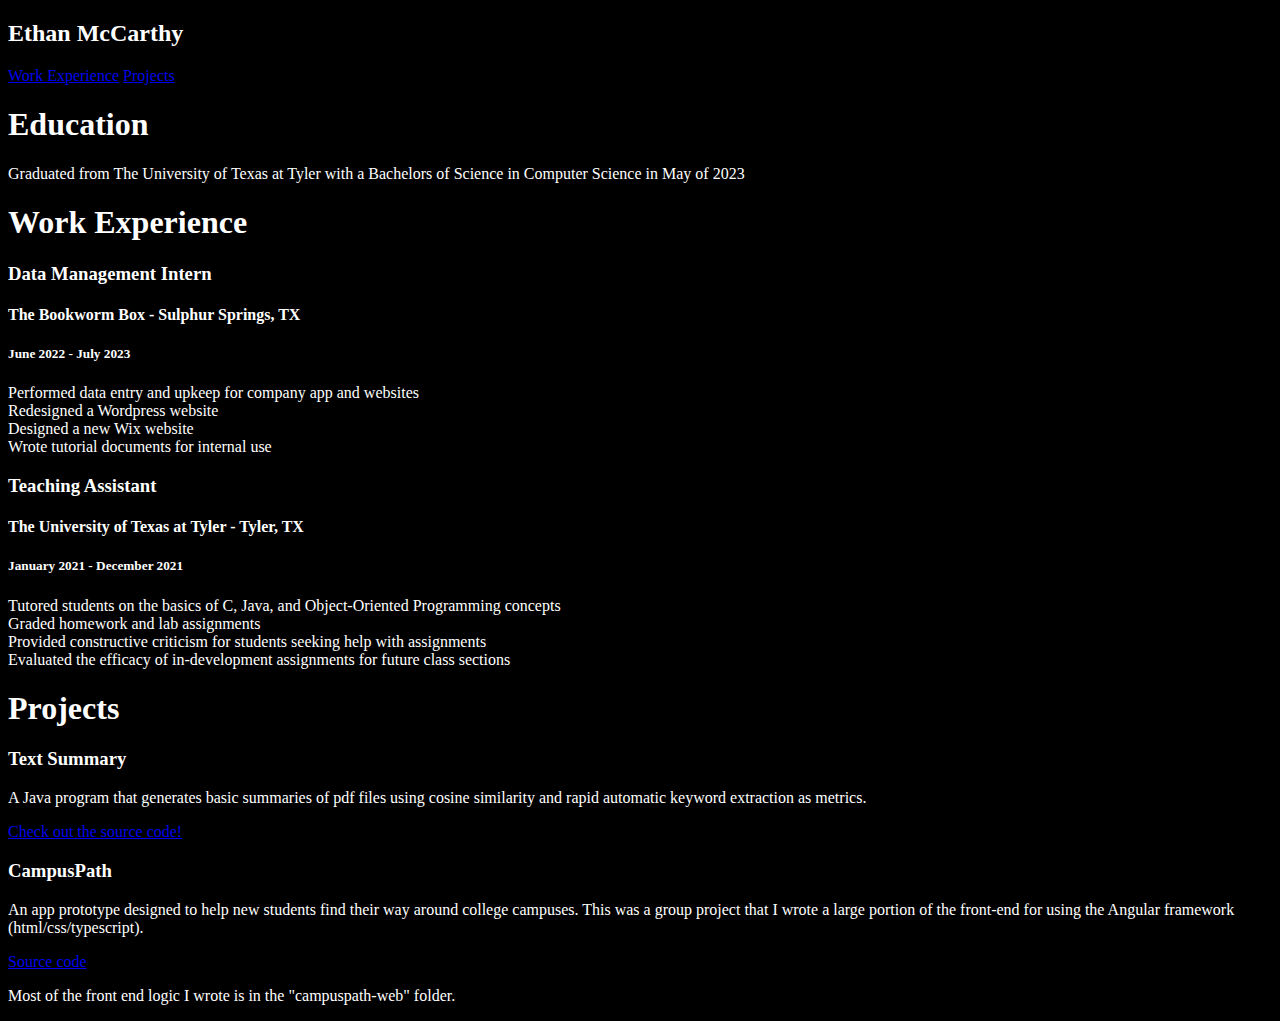
==== index.html @ 286973da "Basic content and styling" ====
<!DOCTYPE html>
<html>
    <link rel="stylesheet" href="styles.css">
    <header>
        <h2>Ethan McCarthy</h2>
        <nav>
            <a href="#workExperience">Work Experience</a>
            <a href="#projects">Projects</a>
        </nav>
    </header>
    <body>
        <div>
            <h1 id="education">Education</h1>
            <p>
                Graduated from The University of Texas at Tyler with a 
                Bachelors of Science in Computer Science in May of 2023
            </p>
        </div>
        
        <div>
            <h1 id="workExperience">Work Experience</h1>

            <h3>Data Management Intern</h3>
            <h4>The Bookworm Box - Sulphur Springs, TX</h4>
            <h5>June 2022 - July 2023</h5>
            <li>Performed data entry and upkeep for company app and websites</li>
            <li>Redesigned a Wordpress website</li>
            <li>Designed a new Wix website</li>
            <li>Wrote tutorial documents for internal use</li>

            <h3>Teaching Assistant</h3>
            <h4>The University of Texas at Tyler - Tyler, TX</h4>
            <h5>January 2021 - December 2021</h5>
            <li>Tutored students on the basics of C, Java, and Object-Oriented Programming concepts</li>
            <li>Graded homework and lab assignments</li>
            <li>Provided constructive criticism for students seeking help with assignments</li>
            <li>Evaluated the efficacy of in-development assignments for future class sections</li>
        </div>
        
        <div>
            <h1 id="projects">Projects</h1>

            <h3>Text Summary</h3>
            <p>
                A Java program that generates basic summaries of pdf files 
                using cosine similarity and rapid automatic keyword extraction
                as metrics.
            </p>
            <a href="https://github.com/One234Fi/TextSummary">
                Check out the source code!
            </a>

            <h3>CampusPath</h3>
            <p>
                An app prototype designed to help new students find their way 
                around college campuses. This was a group project that I wrote 
                a large portion of the front-end for using the Angular
                framework (html/css/typescript).
            </p>
            <a href="https://github.com/CampusPath/CampusPath">
                Source code
            </a>
            <p>
                Most of the front end logic I wrote is in the "campuspath-web"
                folder.
            </p>
        </div>
    </body>

    <footer>
    
    </footer>
</html>
---- styles.css ----
body {
    background-color: black;
}

h1 {
    color: white;
}

h2 {
    color: white;
}

h3 {
    color: white;
}

h4 {
    color: white;
}

h5 {
    color: white;
}

h6 {
    color: white;
}

p {
    color: white;
}

li {
    color: white;
}
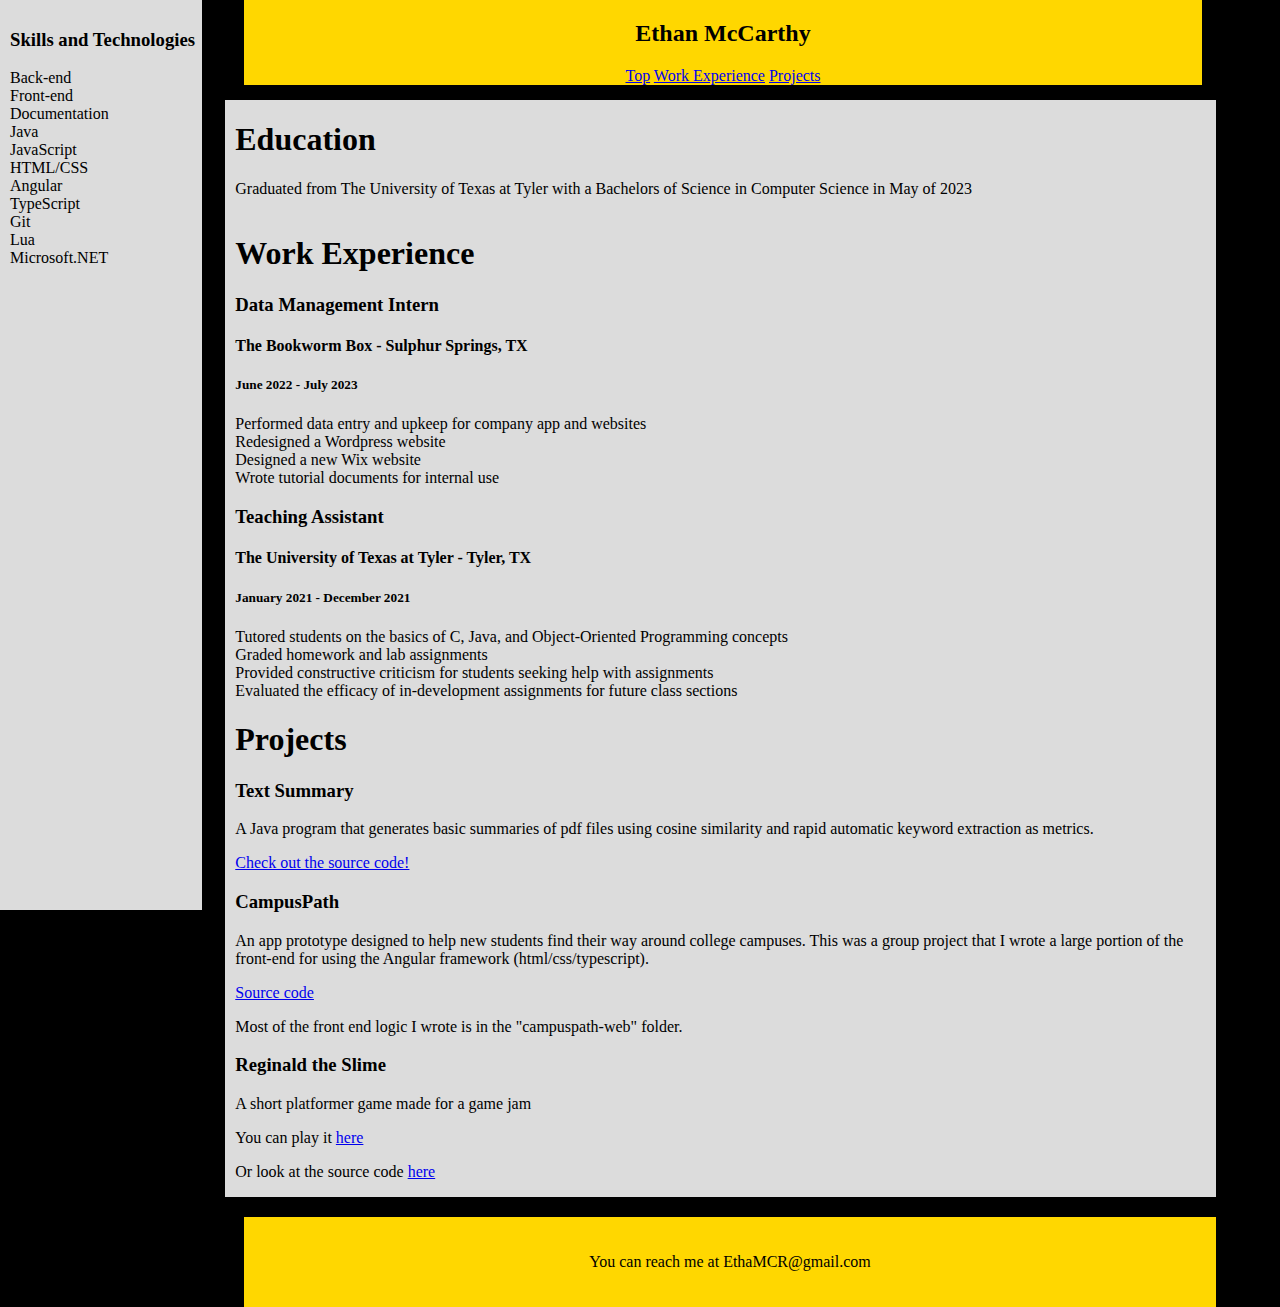
==== commit 3bd15357: "Added a sidebar and some other stuff" ====
--- a/index.html
+++ b/index.html
@@ -1,73 +1,126 @@
 <!DOCTYPE html>
-<html>
+<html id="top">
     <link rel="stylesheet" href="styles.css">
+
+    <div class="sidebar">
+        <h3>Skills and Technologies</h3>
+        <li>Back-end</li>
+        <li>Front-end</li>
+        <li>Documentation</li>
+        <li>Java</li>
+        <li>JavaScript</li>
+        <li>HTML/CSS</li>
+        <li>Angular</li>
+        <li>TypeScript</li>
+        <li>Git</li>
+        <li>Lua</li>
+        <li>Microsoft.NET</li>
+    </div>
+
     <header>
-        <h2>Ethan McCarthy</h2>
-        <nav>
-            <a href="#workExperience">Work Experience</a>
-            <a href="#projects">Projects</a>
-        </nav>
+        <div class="headerdiv">
+            <h2>Ethan McCarthy</h2>
+            <nav>
+                <a href="#top">Top</a>
+                <a href="#workExperience">Work Experience</a>
+                <a href="#projects">Projects</a>
+            </nav>
+        </div>
     </header>
+
     <body>
-        <div>
-            <h1 id="education">Education</h1>
-            <p>
+
+        <div class="main">
+            <div>
+                <h1 id="education">Education</h1>
+                <p>
                 Graduated from The University of Texas at Tyler with a 
                 Bachelors of Science in Computer Science in May of 2023
-            </p>
-        </div>
-        
-        <div>
-            <h1 id="workExperience">Work Experience</h1>
+                </p>
+            </div>
 
-            <h3>Data Management Intern</h3>
-            <h4>The Bookworm Box - Sulphur Springs, TX</h4>
-            <h5>June 2022 - July 2023</h5>
-            <li>Performed data entry and upkeep for company app and websites</li>
-            <li>Redesigned a Wordpress website</li>
-            <li>Designed a new Wix website</li>
-            <li>Wrote tutorial documents for internal use</li>
+            <div>
+                <h1 id="workExperience">Work Experience</h1>
 
-            <h3>Teaching Assistant</h3>
-            <h4>The University of Texas at Tyler - Tyler, TX</h4>
-            <h5>January 2021 - December 2021</h5>
-            <li>Tutored students on the basics of C, Java, and Object-Oriented Programming concepts</li>
-            <li>Graded homework and lab assignments</li>
-            <li>Provided constructive criticism for students seeking help with assignments</li>
-            <li>Evaluated the efficacy of in-development assignments for future class sections</li>
-        </div>
-        
-        <div>
-            <h1 id="projects">Projects</h1>
+                <h3>Data Management Intern</h3>
+                <h4>The Bookworm Box - Sulphur Springs, TX</h4>
+                <h5>June 2022 - July 2023</h5>
+                <li>Performed data entry and upkeep for company app and websites</li>
+                <li>Redesigned a Wordpress website</li>
+                <li>Designed a new Wix website</li>
+                <li>Wrote tutorial documents for internal use</li>
 
-            <h3>Text Summary</h3>
-            <p>
+                <h3>Teaching Assistant</h3>
+                <h4>The University of Texas at Tyler - Tyler, TX</h4>
+                <h5>January 2021 - December 2021</h5>
+                <li>Tutored students on the basics of C, Java, and Object-Oriented Programming concepts</li>
+                <li>Graded homework and lab assignments</li>
+                <li>Provided constructive criticism for students seeking help with assignments</li>
+                <li>Evaluated the efficacy of in-development assignments for future class sections</li>
+            </div>
+
+            <div>
+                <h1 id="projects">Projects</h1>
+
+                <h3>Text Summary</h3>
+                <p>
                 A Java program that generates basic summaries of pdf files 
                 using cosine similarity and rapid automatic keyword extraction
                 as metrics.
-            </p>
-            <a href="https://github.com/One234Fi/TextSummary">
-                Check out the source code!
-            </a>
+                </p>
+                <a href="https://github.com/One234Fi/TextSummary">
+                    Check out the source code!
+                </a>
 
-            <h3>CampusPath</h3>
-            <p>
+                <h3>CampusPath</h3>
+                <p>
                 An app prototype designed to help new students find their way 
                 around college campuses. This was a group project that I wrote 
                 a large portion of the front-end for using the Angular
                 framework (html/css/typescript).
-            </p>
-            <a href="https://github.com/CampusPath/CampusPath">
-                Source code
-            </a>
-            <p>
+                </p>
+                <a href="https://github.com/CampusPath/CampusPath">
+                    Source code
+                </a>
+                <p>
                 Most of the front end logic I wrote is in the "campuspath-web"
                 folder.
-            </p>
+                </p>
+                
+                <h3>Reginald the Slime</h3>
+                <p>A short platformer game made for a game jam</p>
+                <p>You can play it 
+                    <a href="https://one234fi.itch.io/reginald-the-slime">
+                        here
+                    </a>
+                </p>
+                <p>
+                    Or look at the source code 
+                    <a href="https://github.com/One234Fi/BlackAndWhiteJam22/tree/main">
+                        here
+                    </a>
+                </p>
+            </div>
         </div>
     </body>
 
     <footer>
-    
+        <div class="footerdiv">
+            <p>
+                You can reach me at EthaMCR@gmail.com
+            </p>
+            
+        </div>
     </footer>
+
 </html>
+
+
+
+
+
+
+
+
+
+
--- a/styles.css
+++ b/styles.css
@@ -1,37 +1,102 @@
 
 body {
     background-color: black;
+    margin: auto; 
+    width: 90%;
+    margin-top:100px;
 }
 
 h1 {
-    color: white;
+    color: black;
 }
 
 h2 {
-    color: white;
+    color: black;
 }
 
 h3 {
-    color: white;
+    color: black;
 }
 
 h4 {
-    color: white;
+    color: black;
 }
 
 h5 {
-    color: white;
+    color: black;
 }
 
 h6 {
-    color: white;
+    color: black;
 }
 
 p {
-    color: white;
+    color: black;
 }
 
 li {
-    color: white;
+    color: black;
+    margin-top: 0px;
+    margin-bottom: 0px;
 }
 
+aside {
+    width: 30%;
+    float: left;
+    background-color: gainsboro;
+}
+
+header {
+    position: fixed;
+    top: 0;
+    margin-left: 180px;
+    width: calc(100% - 322px);
+}
+
+.headerdiv {
+    background-color: gold;
+    text-align: center;
+    width: 100%;
+    margin-bottom: 20px;
+}
+
+footer {
+    height: 60px;
+    margin-left: 180px;
+}
+
+.footerdiv {
+    background-color: gold;
+    text-align: center;
+    width: 100%;
+    padding: 20px 0px;
+    margin-top: 20px;
+}
+
+div {
+    background-color: gainsboro;
+    float: left;
+}
+
+.sidebar {
+    height: 100%;
+    width: 15%;
+    position: fixed;
+    z-index: 1;
+    top: 0;
+    left: 0;
+    background-color: gainsboro;
+    overflow-x: hidden;
+    padding-top: 10px;
+    margin-top: 0%;
+    padding-left: 10px;
+}
+
+.sidenavp {
+    color: gainsboro;
+}
+
+.main {
+    margin-left: 14%;
+    padding: 0px 10px;
+}
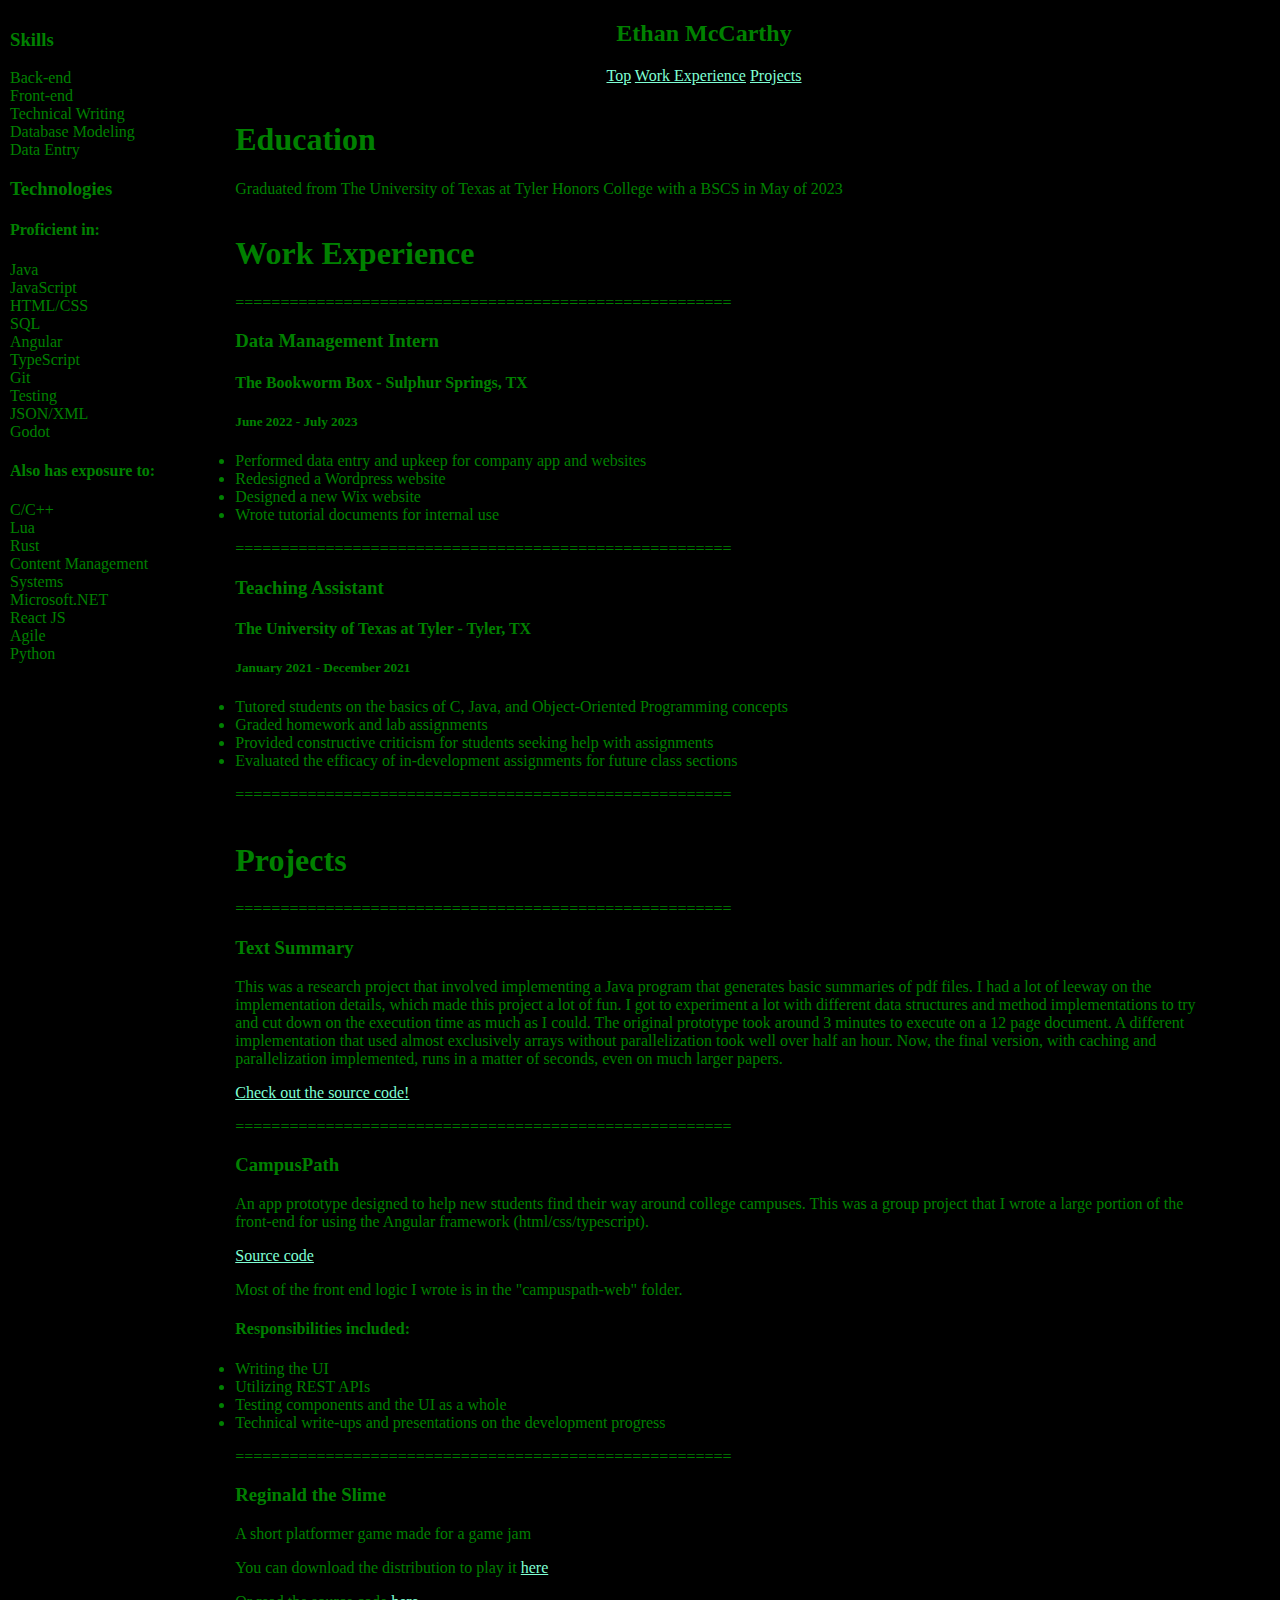
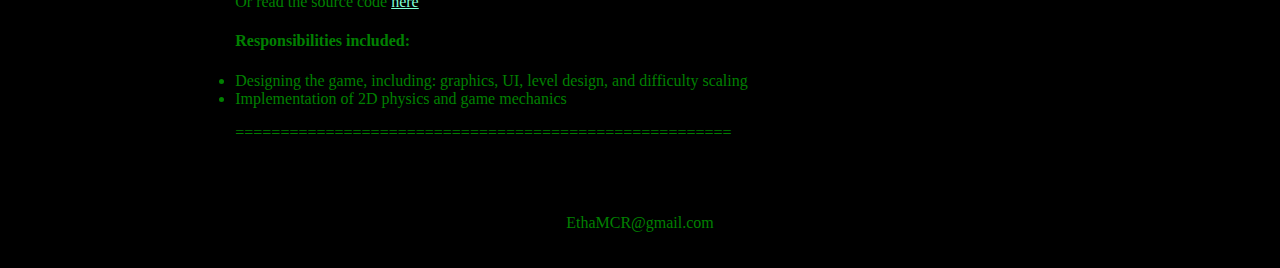
==== commit d7fe5147: "Updated content" ====
--- a/index.html
+++ b/index.html
@@ -3,18 +3,37 @@
     <link rel="stylesheet" href="styles.css">
 
     <div class="sidebar">
-        <h3>Skills and Technologies</h3>
+        <h3>Skills</h3>
+
         <li>Back-end</li>
         <li>Front-end</li>
-        <li>Documentation</li>
+        <li>Technical Writing</li>
+        <li>Database Modeling</li>
+        <li>Data Entry</li>
+
+        <h3>Technologies</h3>
+        <h4>Proficient in:</h4>
         <li>Java</li>
         <li>JavaScript</li>
         <li>HTML/CSS</li>
+        <li>SQL</li>
         <li>Angular</li>
         <li>TypeScript</li>
         <li>Git</li>
+        <li>Testing</li>
+        <li>JSON/XML</li>
+        <li>Godot</li>
+
+        <h4>Also has exposure to:</h4>
+        <li>C/C++</li>
         <li>Lua</li>
+        <li>Rust</li>
+        <li>Content Management Systems</li>
         <li>Microsoft.NET</li>
+        <li>React JS</li>
+        <li>Agile</li>
+        <li>Python</li>
+
     </div>
 
     <header>
@@ -34,13 +53,16 @@
             <div>
                 <h1 id="education">Education</h1>
                 <p>
-                Graduated from The University of Texas at Tyler with a 
-                Bachelors of Science in Computer Science in May of 2023
+                Graduated from The University of Texas at Tyler Honors College with a 
+                BSCS in May of 2023
                 </p>
             </div>
 
             <div>
                 <h1 id="workExperience">Work Experience</h1>
+
+                
+                <p>=======================================================</p>
 
                 <h3>Data Management Intern</h3>
                 <h4>The Bookworm Box - Sulphur Springs, TX</h4>
@@ -50,6 +72,8 @@
                 <li>Designed a new Wix website</li>
                 <li>Wrote tutorial documents for internal use</li>
 
+                <p>=======================================================</p>
+
                 <h3>Teaching Assistant</h3>
                 <h4>The University of Texas at Tyler - Tyler, TX</h4>
                 <h5>January 2021 - December 2021</h5>
@@ -57,27 +81,42 @@
                 <li>Graded homework and lab assignments</li>
                 <li>Provided constructive criticism for students seeking help with assignments</li>
                 <li>Evaluated the efficacy of in-development assignments for future class sections</li>
+
+                <p>=======================================================</p>
+
             </div>
 
             <div>
                 <h1 id="projects">Projects</h1>
 
+                <p>=======================================================</p>
+
                 <h3>Text Summary</h3>
                 <p>
-                A Java program that generates basic summaries of pdf files 
-                using cosine similarity and rapid automatic keyword extraction
-                as metrics.
+                This was a research project that involved implementing a Java 
+                program that generates basic summaries of pdf files. I had a lot
+                of leeway on the implementation details, which made this project 
+                a lot of fun. I got to experiment a lot with different data 
+                structures and method implementations to try and cut down on 
+                the execution time as much as I could. The original prototype 
+                took around 3 minutes to execute on a 12 page document. A 
+                different implementation that used almost exclusively arrays 
+                without parallelization took well over half an hour. Now, the 
+                final version, with caching and parallelization implemented, 
+                runs in a matter of seconds, even on much larger papers.
                 </p>
                 <a href="https://github.com/One234Fi/TextSummary">
                     Check out the source code!
                 </a>
+
+                <p>=======================================================</p>
 
                 <h3>CampusPath</h3>
                 <p>
                 An app prototype designed to help new students find their way 
                 around college campuses. This was a group project that I wrote 
                 a large portion of the front-end for using the Angular
-                framework (html/css/typescript).
+                framework (html/css/typescript). 
                 </p>
                 <a href="https://github.com/CampusPath/CampusPath">
                     Source code
@@ -86,20 +125,33 @@
                 Most of the front end logic I wrote is in the "campuspath-web"
                 folder.
                 </p>
+                <h4>Responsibilities included:</h4>
+                <li>Writing the UI</li>
+                <li>Utilizing REST APIs</li>
+                <li>Testing components and the UI as a whole</li>
+                <li>Technical write-ups and presentations on the development progress</li>
                 
+                <p>=======================================================</p>
+
                 <h3>Reginald the Slime</h3>
                 <p>A short platformer game made for a game jam</p>
-                <p>You can play it 
+                <p>You can download the distribution to play it 
                     <a href="https://one234fi.itch.io/reginald-the-slime">
                         here
                     </a>
                 </p>
                 <p>
-                    Or look at the source code 
+                    Or read the source code 
                     <a href="https://github.com/One234Fi/BlackAndWhiteJam22/tree/main">
                         here
                     </a>
                 </p>
+                <h4>Responsibilities included:</h4>
+                <li>Designing the game, including: graphics, UI, level design, and difficulty scaling</li>
+                <li>Implementation of 2D physics and game mechanics</li>
+
+                <p>=======================================================</p>
+                
             </div>
         </div>
     </body>
@@ -107,7 +159,7 @@
     <footer>
         <div class="footerdiv">
             <p>
-                You can reach me at EthaMCR@gmail.com
+                EthaMCR@gmail.com
             </p>
             
         </div>
--- a/styles.css
+++ b/styles.css
@@ -7,35 +7,35 @@
 }
 
 h1 {
-    color: black;
+    color: green;
 }
 
 h2 {
-    color: black;
+    color: green;
 }
 
 h3 {
-    color: black;
+    color: green;
 }
 
 h4 {
-    color: black;
+    color: green;
 }
 
 h5 {
-    color: black;
+    color: green;
 }
 
 h6 {
-    color: black;
+    color: green;
 }
 
 p {
-    color: black;
+    color: green;
 }
 
 li {
-    color: black;
+    color: green;
     margin-top: 0px;
     margin-bottom: 0px;
 }
@@ -50,11 +50,12 @@
     position: fixed;
     top: 0;
     margin-left: 180px;
-    width: calc(100% - 322px);
+    margin: auto;
+    width: 100%;
 }
 
 .headerdiv {
-    background-color: gold;
+    background-color: black;
     text-align: center;
     width: 100%;
     margin-bottom: 20px;
@@ -62,11 +63,12 @@
 
 footer {
     height: 60px;
-    margin-left: 180px;
+    margin: auto;
+    width: 100%;
 }
 
 .footerdiv {
-    background-color: gold;
+    background-color: black;
     text-align: center;
     width: 100%;
     padding: 20px 0px;
@@ -74,7 +76,7 @@
 }
 
 div {
-    background-color: gainsboro;
+    background-color: black;
     float: left;
 }
 
@@ -85,7 +87,7 @@
     z-index: 1;
     top: 0;
     left: 0;
-    background-color: gainsboro;
+    background-color: black;
     overflow-x: hidden;
     padding-top: 10px;
     margin-top: 0%;
@@ -93,10 +95,26 @@
 }
 
 .sidenavp {
-    color: gainsboro;
+    color: black;
 }
 
 .main {
     margin-left: 14%;
     padding: 0px 10px;
 }
+
+a:link {
+    color: aquamarine;
+}
+
+a:visited {
+    color: yellowgreen;
+}
+
+a:hover {
+    color: white;
+}
+
+a:active {
+    color: red;
+}
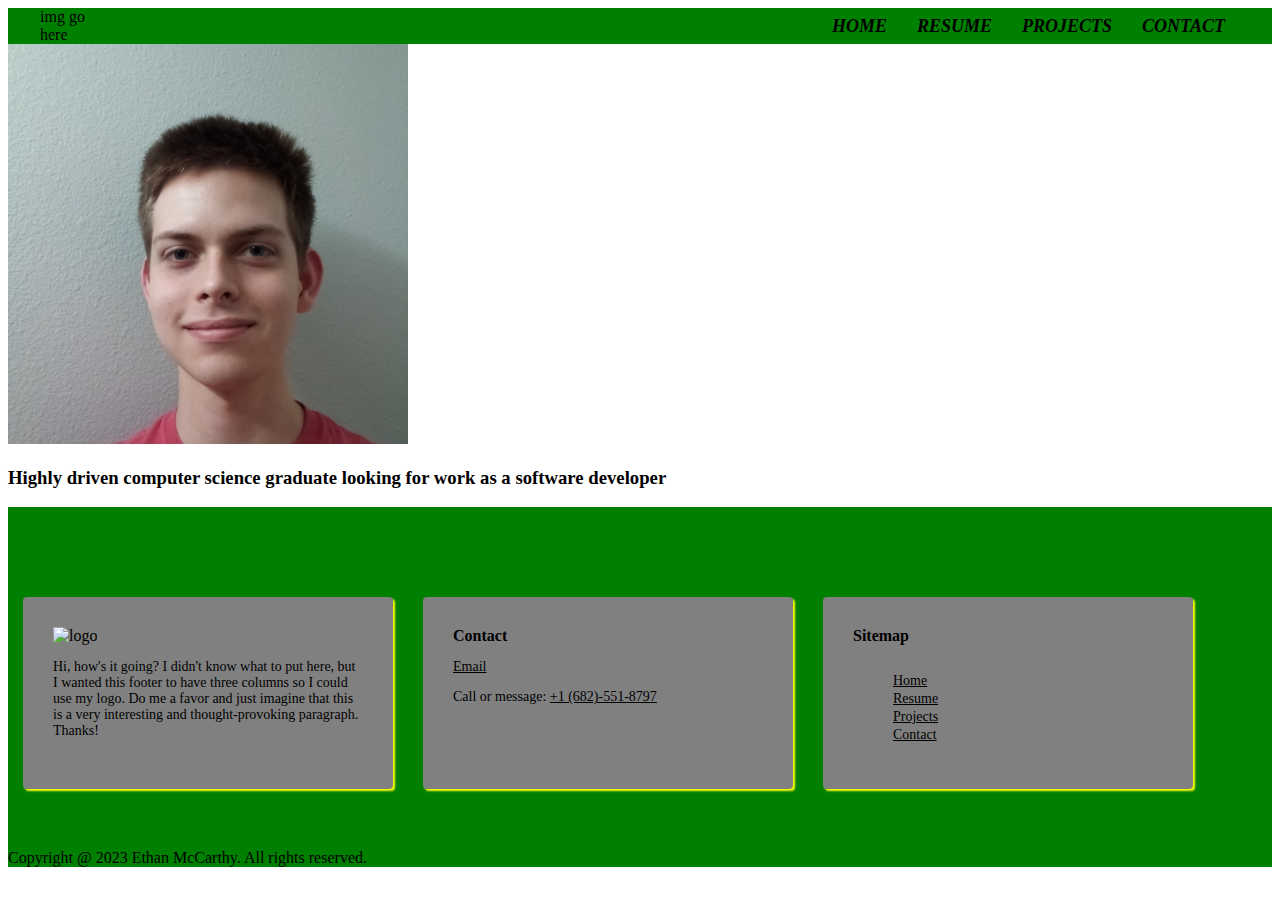
==== commit fb6c3d75: "New multi-page layout with header and footer" ====
--- a/index.html
+++ b/index.html
@@ -1,6 +1,76 @@
 <!DOCTYPE html>
+<html lang="en">
+    <head>
+        <meta charset="UTF-8">
+        <meta http-equiv="X-UA-Compatible" content="IE=edge">
+        <meta name="viewport" content="width=device-width, initial-scale=1.0">
+        <link rel="stylesheet" href="styles.css">
+        <!--define favicon here-->
+    </head>
+
+    <body>
+        <header>
+            <nav>
+                <!--define a header image here-->
+                <div class="logo-container">
+                    img go here
+                </div>
+
+                <div class="navigation-container">
+                    <ul>
+                        <li><a href="index.html">Home</a></li>
+                        <li><a href="resume.html">Resume</a></li>
+                        <li><a href="projects.html">Projects</a></li>
+                        <li><a href="contact.html">Contact</a></li>
+                    </ul>
+                </div>
+            </nav>
+        </header>
+
+        <section>
+            <!-- short summary and image go here -->
+            <div class="headshot">
+                <!-- TODO: move style to styles.css -->
+                <img src="headshot.jpg" alt="headshot", style="width:400px;height=400px">
+            </div>
+            <div class="summary">
+                <h3>Highly driven computer science graduate looking for work as a software developer</h3>
+            </div>
+        </section>
+
+        <footer>
+            <div class="footer-container">
+                <div class="footer-column">
+                    <img src="./img/logo.png" alt="logo">
+                    <p>Hi, how's it going? I didn't know what to put here, but I wanted this footer to have three columns so I could use my logo. Do me a favor and just imagine that this is a very interesting and thought-provoking paragraph. Thanks!</p>
+                </div>
+                <div class="footer-column">
+                    <h4>Contact</h4>
+                    <p><a href="mailto:EthaMCR@gmail.com?subject=Enquiry">Email</a></p>
+                    <p>Call or message: <a href="tel:+16825518797">+1 (682)-551-8797</a></p>
+                </div>
+                <div class="footer-column">
+                    <h4>Sitemap</h4>
+                    <nav>
+                        <ul>
+                            <li><a href="index.html">Home</a></li>
+                            <li><a href="resume.html">Resume</a></li>
+                            <li><a href="projects.html">Projects</a></li>
+                            <li><a href="contact.html">Contact</a></li>
+                        </ul>
+                    </nav>
+                </div>
+            </div>
+            <div class="copyright">Copyright @ 2023 Ethan McCarthy. All rights reserved.</div>
+        </footer>
+
+    </body>
+</html>
+
+
+
+<!--
 <html id="top">
-    <link rel="stylesheet" href="styles.css">
 
     <div class="sidebar">
         <h3>Skills</h3>
@@ -167,12 +237,4 @@
 
 </html>
 
-
-
-
-
-
-
-
-
-
+-->
--- a/styles.css
+++ b/styles.css
@@ -1,120 +1,104 @@
-
-body {
-    background-color: black;
-    margin: auto; 
-    width: 90%;
-    margin-top:100px;
+header {
+    background-color: green;
+}
+nav {
+    max-width: 1200px;
+    margin: 0 auto;
+    display: flex;
+    align-items: center;
+}
+nav .logo-container {
+    max-width: 130px;
+}
+@media (min-width: 768px) {
+    nav .logo-container {
+        max-width: 250px;
+    }
+}
+nav .logo-container a img {
+    margin: 15px 5px;
+}
+nav .navigation-container {
+    width: 100%;
+}
+nav .navigation-container ul {
+  padding: 0;
+  margin: 0;
+  display: flex;
+  justify-content: flex-end;
+  align-items: center;
+}
+nav .navigation-container ul li {
+  list-style: none;
+  padding: 0;
+  margin: 0;
+}
+nav .navigation-container ul li a {
+  text-decoration: none;
+  text-transform: uppercase;
+  font-weight: 700;
+  font-size: 1rem;
+  font-style: italic;
+  color: black;
+  padding: 10px 5px;
+  transition: all 0.9s ease-out;
+}
+@media (min-width: 768px) {
+  nav .navigation-container ul li a {
+    font-size: 1.125rem;
+    padding: 30px 15px;
+  }
+}
+nav .navigation-container ul li a:hover {
+  background-color: yellow;
+  color: black;
 }
 
-h1 {
-    color: green;
-}
 
-h2 {
-    color: green;
-}
-
-h3 {
-    color: green;
-}
-
-h4 {
-    color: green;
-}
-
-h5 {
-    color: green;
-}
-
-h6 {
-    color: green;
-}
-
-p {
-    color: green;
-}
-
-li {
-    color: green;
-    margin-top: 0px;
-    margin-bottom: 0px;
-}
-
-aside {
-    width: 30%;
-    float: left;
-    background-color: gainsboro;
-}
-
-header {
-    position: fixed;
-    top: 0;
-    margin-left: 180px;
-    margin: auto;
-    width: 100%;
-}
-
-.headerdiv {
-    background-color: black;
-    text-align: center;
-    width: 100%;
-    margin-bottom: 20px;
-}
 
 footer {
-    height: 60px;
-    margin: auto;
-    width: 100%;
+    background-color: green;
+    padding: 90px 0 0;
 }
-
-.footerdiv {
-    background-color: black;
-    text-align: center;
-    width: 100%;
-    padding: 20px 0px;
-    margin-top: 20px;
+footer .footer-container {
+    max-width: 1200px;
+    margin: 0, auto;
 }
-
-div {
-    background-color: black;
-    float: left;
-}
-
-.sidebar {
-    height: 100%;
-    width: 15%;
-    position: fixed;
-    z-index: 1;
-    top: 0;
-    left: 0;
-    background-color: black;
-    overflow-x: hidden;
-    padding-top: 10px;
-    margin-top: 0%;
-    padding-left: 10px;
-}
-
-.sidenavp {
+footer .footer-container p, a, h4 {
     color: black;
 }
-
-.main {
-    margin-left: 14%;
-    padding: 0px 10px;
+footer .footer-container h4 {
+    margin: 0 0 10px;
 }
-
-a:link {
-    color: aquamarine;
+footer .footer-container p, a {
+    font-size: .875rem;
 }
-
-a:visited {
-    color: yellowgreen;
+footer .footer-container img {
+    max-width: 200px;
 }
-
-a:hover {
-    color: white;
+footer .footer-container .footer-column {
+    margin: 0 15px 60px;
+    padding: 30px;
+    border-radius: 4px;
+    background: grey;
+    box-shadow: 2px 2px 2px yellow;
 }
-
-a:active {
-    color: red;
+footer .footer-container .footer-column ul li {
+    list-style: none;
 }
+@media (min-width: 768px) {
+    footer .footer-container {
+        display: flex;
+        justify-content: space-between;
+    }
+    footer .footer-container .footer-column {
+        flex-basis: 32%;
+    }
+}
+footer .bottombar {
+    padding: 20px 15px;
+    background-color: whitesmoke;
+    text-align: center;
+    font-style: italic;
+    color: black;
+}
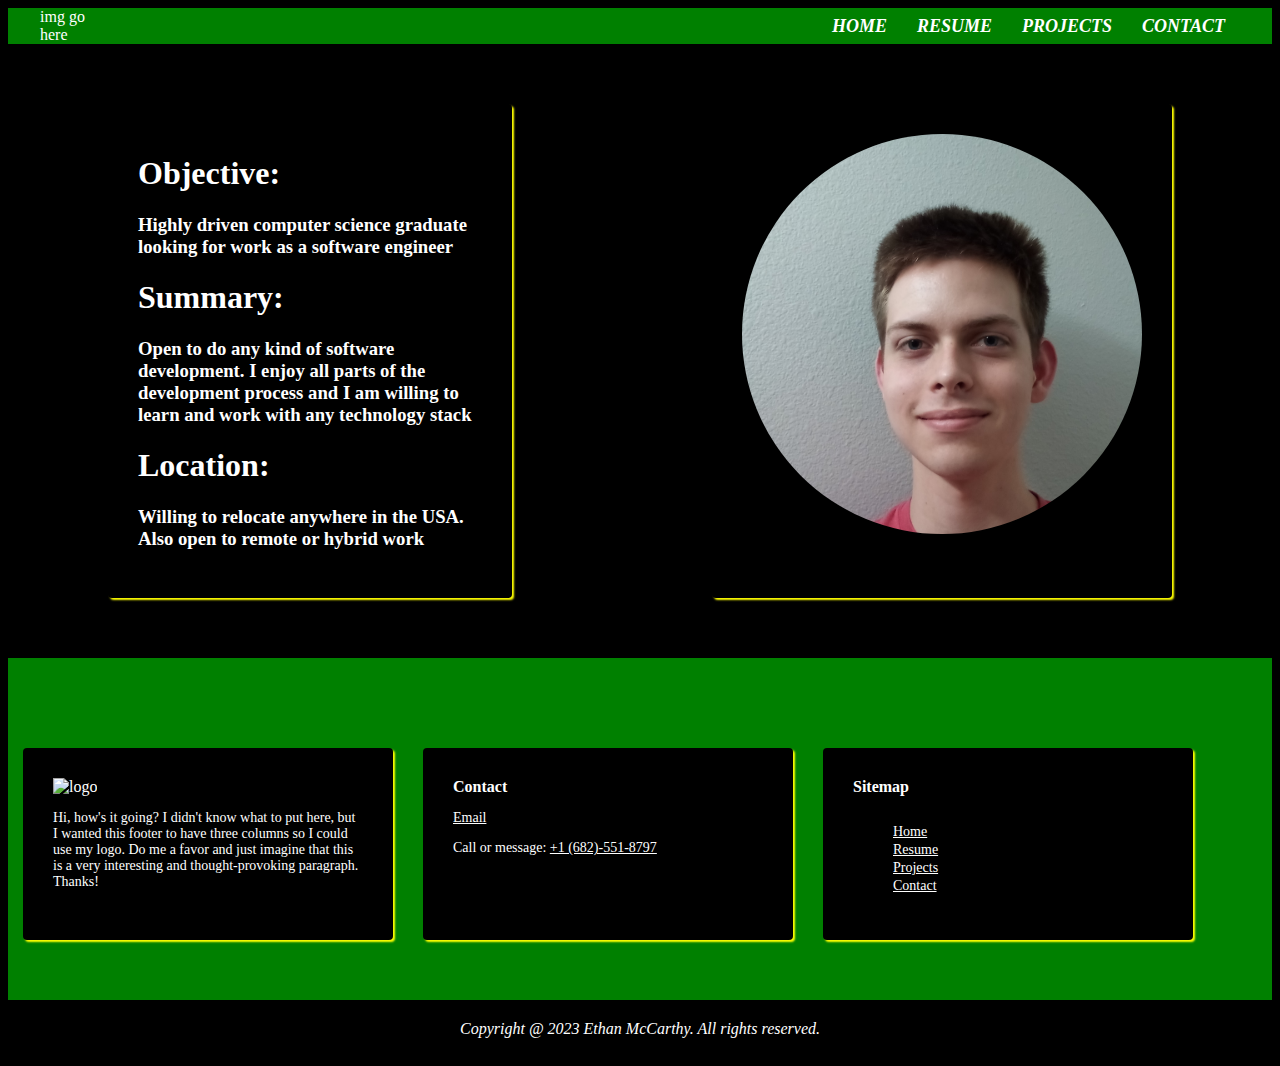
==== commit f8115cbc: "mostly finished landing page" ====
--- a/index.html
+++ b/index.html
@@ -29,12 +29,23 @@
 
         <section>
             <!-- short summary and image go here -->
-            <div class="headshot">
-                <!-- TODO: move style to styles.css -->
-                <img src="headshot.jpg" alt="headshot", style="width:400px;height=400px">
-            </div>
-            <div class="summary">
-                <h3>Highly driven computer science graduate looking for work as a software developer</h3>
+            <div class="body-container">
+                <div class="body-column">
+                    <h1>Objective:</h1>
+                    <h3>Highly driven computer science graduate looking for work as a software engineer</h3>
+
+                    <h1>Summary:</h1>
+                    <h3>Open to do any kind of software development. I enjoy all parts of the development process and I am willing to learn and work with any technology stack</h3>
+
+                    <h1>Location:</h1>
+                    <h3>Willing to relocate anywhere in the USA. Also open to remote or hybrid work</h3>
+                </div>
+                <div class = "body-column">
+                    <div class="headshot">
+                        <!-- TODO: move style to styles.css -->
+                        <img src="img/headshot.jpg" alt="headshot">
+                    </div>
+                </div>
             </div>
         </section>
 
--- a/styles.css
+++ b/styles.css
@@ -1,3 +1,30 @@
+body {
+    background: black;
+    color: white;
+}
+.headshot img {
+   width: 400px;
+   height: 400px;
+   border-radius: 50%;
+}
+body .body-container .body-column {
+    margin: 60px 100px 60px;
+    padding: 30px;
+    border-radius: 4px;
+    background: black;
+    box-shadow: 2px 2px 2px yellow;
+}
+@media (min-width: 768px) {
+    body .body-container {
+        display: flex;
+        justify-content: space-between;
+    }
+    body .body-container .body-column {
+        flex-basis: 44%;
+    }
+}
+
+
 header {
     background-color: green;
 }
@@ -39,7 +66,7 @@
   font-weight: 700;
   font-size: 1rem;
   font-style: italic;
-  color: black;
+  color: white;
   padding: 10px 5px;
   transition: all 0.9s ease-out;
 }
@@ -55,7 +82,6 @@
 }
 
 
-
 footer {
     background-color: green;
     padding: 90px 0 0;
@@ -65,7 +91,7 @@
     margin: 0, auto;
 }
 footer .footer-container p, a, h4 {
-    color: black;
+    color: white;
 }
 footer .footer-container h4 {
     margin: 0 0 10px;
@@ -80,7 +106,7 @@
     margin: 0 15px 60px;
     padding: 30px;
     border-radius: 4px;
-    background: grey;
+    background: black;
     box-shadow: 2px 2px 2px yellow;
 }
 footer .footer-container .footer-column ul li {
@@ -95,10 +121,10 @@
         flex-basis: 32%;
     }
 }
-footer .bottombar {
+footer .copyright {
     padding: 20px 15px;
-    background-color: whitesmoke;
+    background-color: black;
     text-align: center;
     font-style: italic;
-    color: black;
+    color: white;
 }
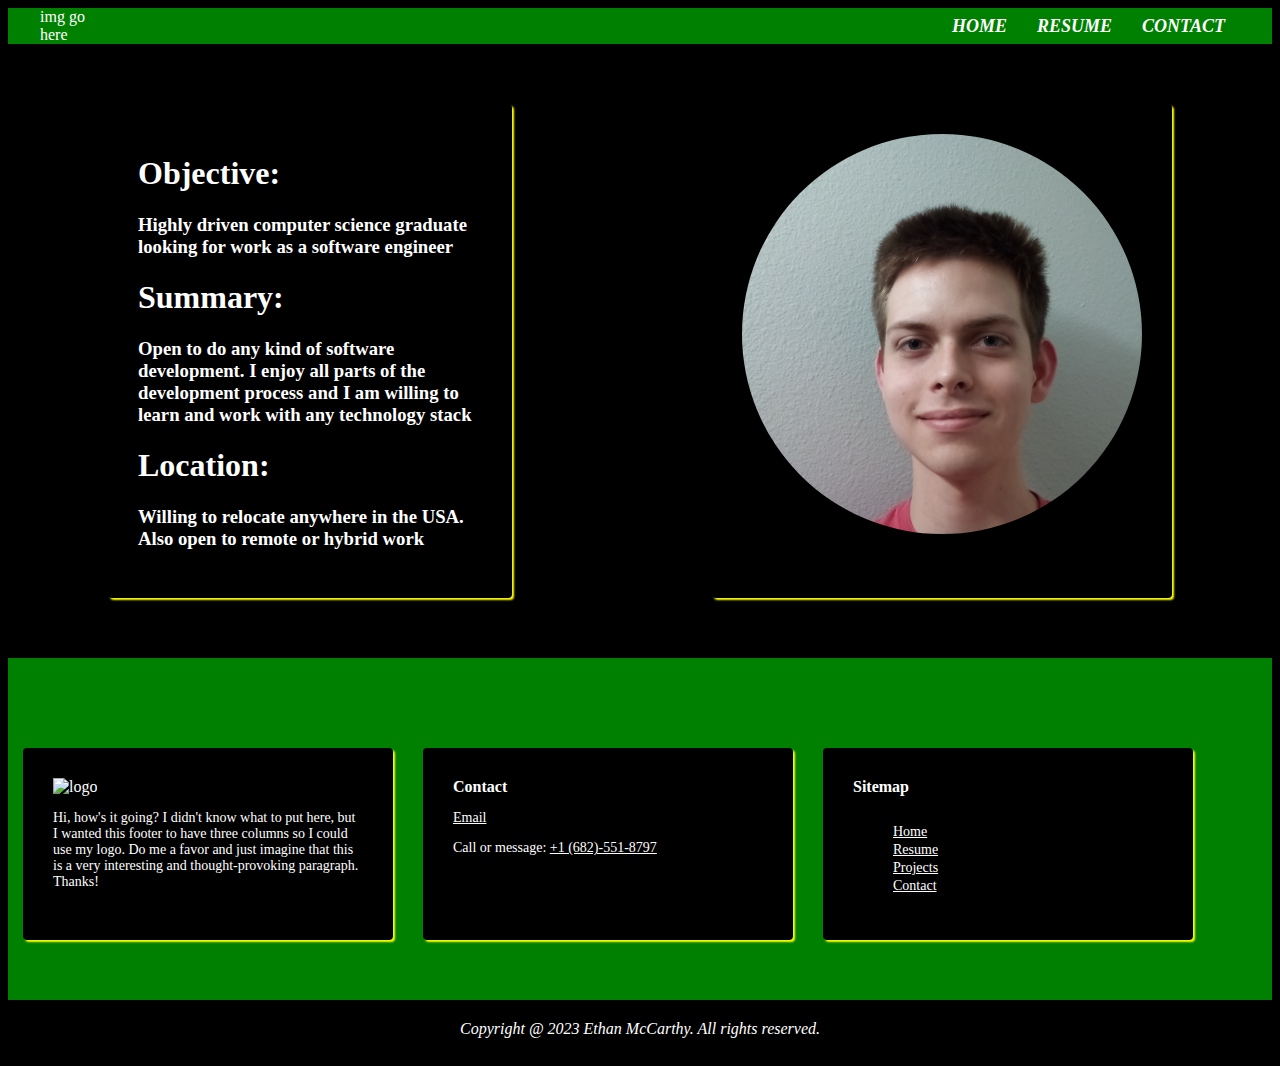
==== commit 9b4e01b8: "fixed an formatting mistake on the contact page" ====
--- a/index.html
+++ b/index.html
@@ -20,7 +20,7 @@
                     <ul>
                         <li><a href="index.html">Home</a></li>
                         <li><a href="resume.html">Resume</a></li>
-                        <li><a href="projects.html">Projects</a></li>
+                        <!-- <li><a href="projects.html">Projects</a></li> -->
                         <li><a href="contact.html">Contact</a></li>
                     </ul>
                 </div>
--- a/styles.css
+++ b/styles.css
@@ -7,7 +7,7 @@
    height: 400px;
    border-radius: 50%;
 }
-body .body-container .body-column {
+body .body-container .body-column, .body-block {
     margin: 60px 100px 60px;
     padding: 30px;
     border-radius: 4px;
@@ -15,12 +15,15 @@
     box-shadow: 2px 2px 2px yellow;
 }
 @media (min-width: 768px) {
-    body .body-container {
+    body .body-container, .body-block {
         display: flex;
         justify-content: space-between;
     }
     body .body-container .body-column {
         flex-basis: 44%;
+    }
+    body .body-block {
+        flex-basis: 90%;
     }
 }
 
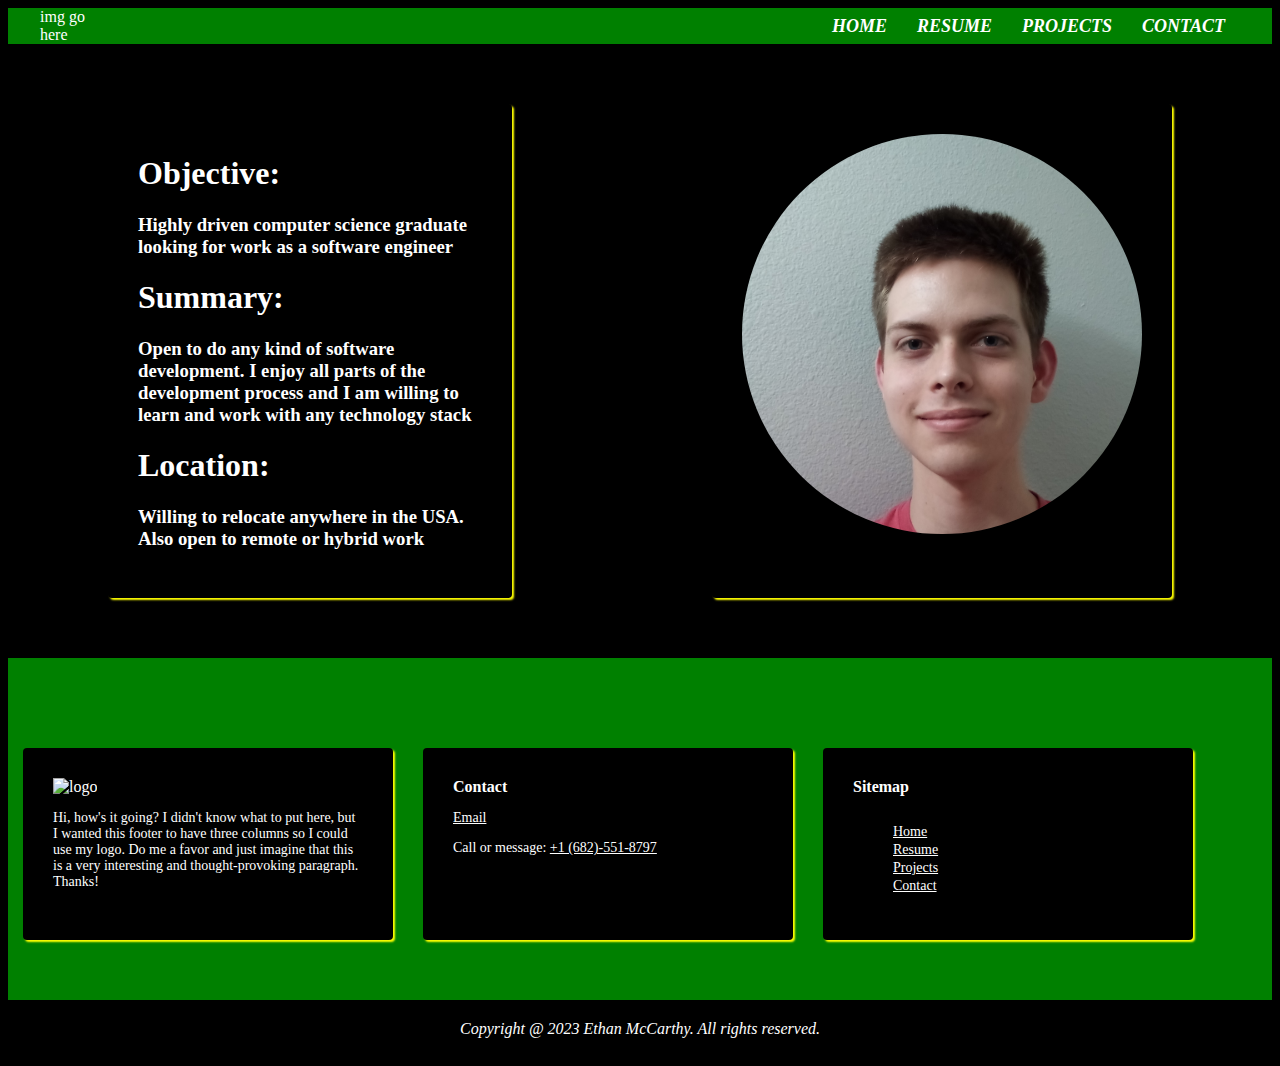
==== commit 65fb38b0: "projects page" ====
--- a/index.html
+++ b/index.html
@@ -20,7 +20,7 @@
                     <ul>
                         <li><a href="index.html">Home</a></li>
                         <li><a href="resume.html">Resume</a></li>
-                        <!-- <li><a href="projects.html">Projects</a></li> -->
+                        <li><a href="projects.html">Projects</a></li>
                         <li><a href="contact.html">Contact</a></li>
                     </ul>
                 </div>
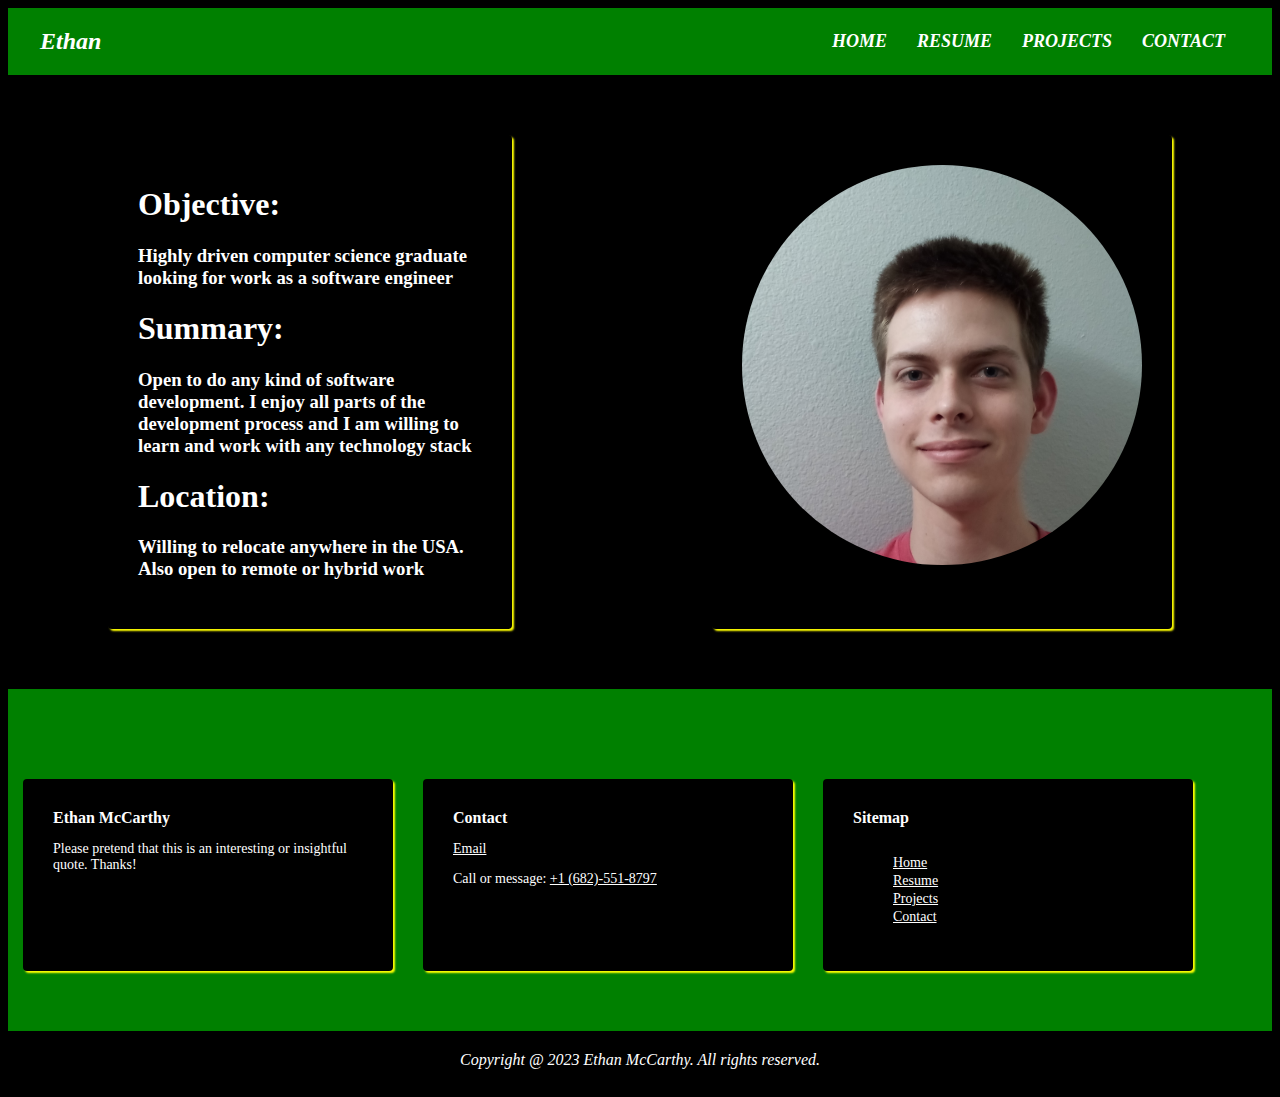
==== commit 17a47698: "changed logo" ====
--- a/index.html
+++ b/index.html
@@ -13,7 +13,7 @@
             <nav>
                 <!--define a header image here-->
                 <div class="logo-container">
-                    img go here
+                    <h2>Ethan</h2>
                 </div>
 
                 <div class="navigation-container">
@@ -52,8 +52,8 @@
         <footer>
             <div class="footer-container">
                 <div class="footer-column">
-                    <img src="./img/logo.png" alt="logo">
-                    <p>Hi, how's it going? I didn't know what to put here, but I wanted this footer to have three columns so I could use my logo. Do me a favor and just imagine that this is a very interesting and thought-provoking paragraph. Thanks!</p>
+                    <h4>Ethan McCarthy</h4>
+                    <p>Please pretend that this is an interesting or insightful quote. Thanks!</p>
                 </div>
                 <div class="footer-column">
                     <h4>Contact</h4>
@@ -77,175 +77,3 @@
 
     </body>
 </html>
-
-
-
-<!--
-<html id="top">
-
-    <div class="sidebar">
-        <h3>Skills</h3>
-
-        <li>Back-end</li>
-        <li>Front-end</li>
-        <li>Technical Writing</li>
-        <li>Database Modeling</li>
-        <li>Data Entry</li>
-
-        <h3>Technologies</h3>
-        <h4>Proficient in:</h4>
-        <li>Java</li>
-        <li>JavaScript</li>
-        <li>HTML/CSS</li>
-        <li>SQL</li>
-        <li>Angular</li>
-        <li>TypeScript</li>
-        <li>Git</li>
-        <li>Testing</li>
-        <li>JSON/XML</li>
-        <li>Godot</li>
-
-        <h4>Also has exposure to:</h4>
-        <li>C/C++</li>
-        <li>Lua</li>
-        <li>Rust</li>
-        <li>Content Management Systems</li>
-        <li>Microsoft.NET</li>
-        <li>React JS</li>
-        <li>Agile</li>
-        <li>Python</li>
-
-    </div>
-
-    <header>
-        <div class="headerdiv">
-            <h2>Ethan McCarthy</h2>
-            <nav>
-                <a href="#top">Top</a>
-                <a href="#workExperience">Work Experience</a>
-                <a href="#projects">Projects</a>
-            </nav>
-        </div>
-    </header>
-
-    <body>
-
-        <div class="main">
-            <div>
-                <h1 id="education">Education</h1>
-                <p>
-                Graduated from The University of Texas at Tyler Honors College with a 
-                BSCS in May of 2023
-                </p>
-            </div>
-
-            <div>
-                <h1 id="workExperience">Work Experience</h1>
-
-                
-                <p>=======================================================</p>
-
-                <h3>Data Management Intern</h3>
-                <h4>The Bookworm Box - Sulphur Springs, TX</h4>
-                <h5>June 2022 - July 2023</h5>
-                <li>Performed data entry and upkeep for company app and websites</li>
-                <li>Redesigned a Wordpress website</li>
-                <li>Designed a new Wix website</li>
-                <li>Wrote tutorial documents for internal use</li>
-
-                <p>=======================================================</p>
-
-                <h3>Teaching Assistant</h3>
-                <h4>The University of Texas at Tyler - Tyler, TX</h4>
-                <h5>January 2021 - December 2021</h5>
-                <li>Tutored students on the basics of C, Java, and Object-Oriented Programming concepts</li>
-                <li>Graded homework and lab assignments</li>
-                <li>Provided constructive criticism for students seeking help with assignments</li>
-                <li>Evaluated the efficacy of in-development assignments for future class sections</li>
-
-                <p>=======================================================</p>
-
-            </div>
-
-            <div>
-                <h1 id="projects">Projects</h1>
-
-                <p>=======================================================</p>
-
-                <h3>Text Summary</h3>
-                <p>
-                This was a research project that involved implementing a Java 
-                program that generates basic summaries of pdf files. I had a lot
-                of leeway on the implementation details, which made this project 
-                a lot of fun. I got to experiment a lot with different data 
-                structures and method implementations to try and cut down on 
-                the execution time as much as I could. The original prototype 
-                took around 3 minutes to execute on a 12 page document. A 
-                different implementation that used almost exclusively arrays 
-                without parallelization took well over half an hour. Now, the 
-                final version, with caching and parallelization implemented, 
-                runs in a matter of seconds, even on much larger papers.
-                </p>
-                <a href="https://github.com/One234Fi/TextSummary">
-                    Check out the source code!
-                </a>
-
-                <p>=======================================================</p>
-
-                <h3>CampusPath</h3>
-                <p>
-                An app prototype designed to help new students find their way 
-                around college campuses. This was a group project that I wrote 
-                a large portion of the front-end for using the Angular
-                framework (html/css/typescript). 
-                </p>
-                <a href="https://github.com/CampusPath/CampusPath">
-                    Source code
-                </a>
-                <p>
-                Most of the front end logic I wrote is in the "campuspath-web"
-                folder.
-                </p>
-                <h4>Responsibilities included:</h4>
-                <li>Writing the UI</li>
-                <li>Utilizing REST APIs</li>
-                <li>Testing components and the UI as a whole</li>
-                <li>Technical write-ups and presentations on the development progress</li>
-                
-                <p>=======================================================</p>
-
-                <h3>Reginald the Slime</h3>
-                <p>A short platformer game made for a game jam</p>
-                <p>You can download the distribution to play it 
-                    <a href="https://one234fi.itch.io/reginald-the-slime">
-                        here
-                    </a>
-                </p>
-                <p>
-                    Or read the source code 
-                    <a href="https://github.com/One234Fi/BlackAndWhiteJam22/tree/main">
-                        here
-                    </a>
-                </p>
-                <h4>Responsibilities included:</h4>
-                <li>Designing the game, including: graphics, UI, level design, and difficulty scaling</li>
-                <li>Implementation of 2D physics and game mechanics</li>
-
-                <p>=======================================================</p>
-                
-            </div>
-        </div>
-    </body>
-
-    <footer>
-        <div class="footerdiv">
-            <p>
-                EthaMCR@gmail.com
-            </p>
-            
-        </div>
-    </footer>
-
-</html>
-
--->
--- a/styles.css
+++ b/styles.css
@@ -73,6 +73,9 @@
   padding: 10px 5px;
   transition: all 0.9s ease-out;
 }
+nav .logo-container h2 {
+    font-style: italic;
+}
 @media (min-width: 768px) {
   nav .navigation-container ul li a {
     font-size: 1.125rem;
